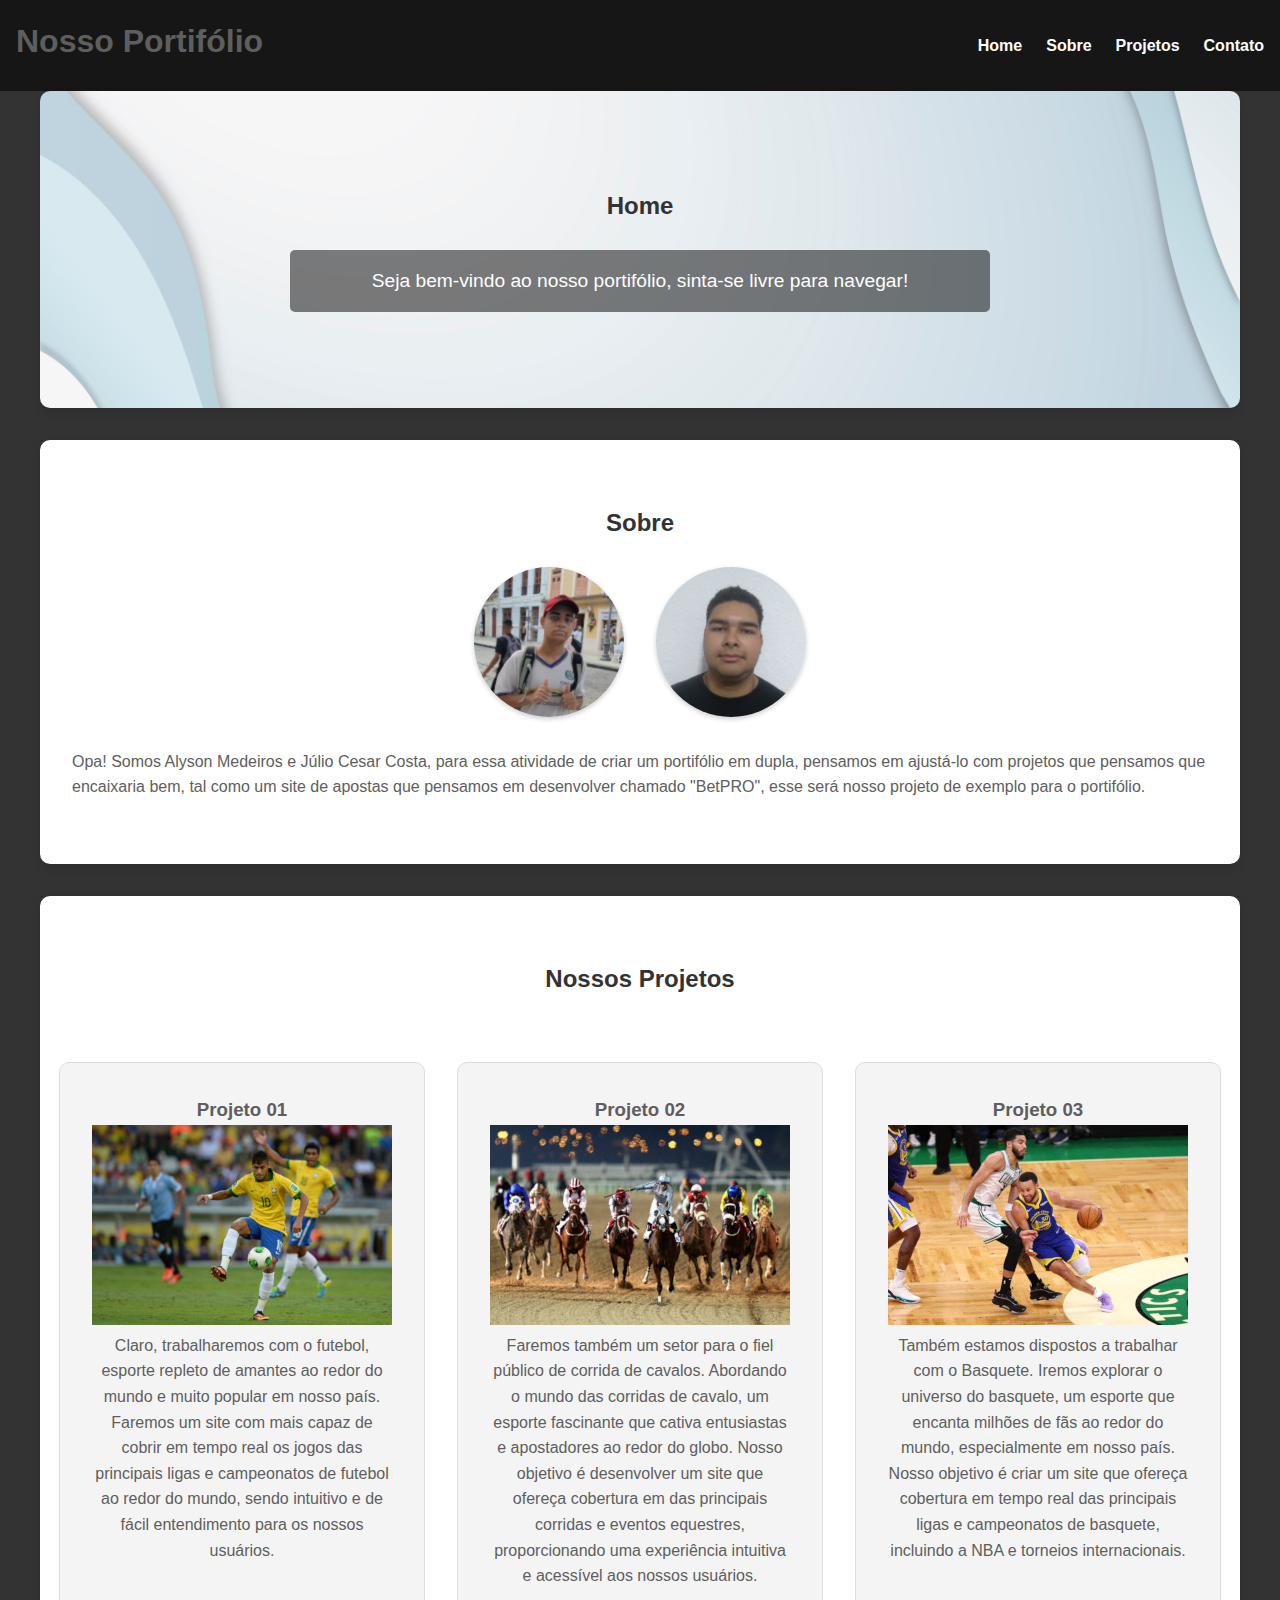
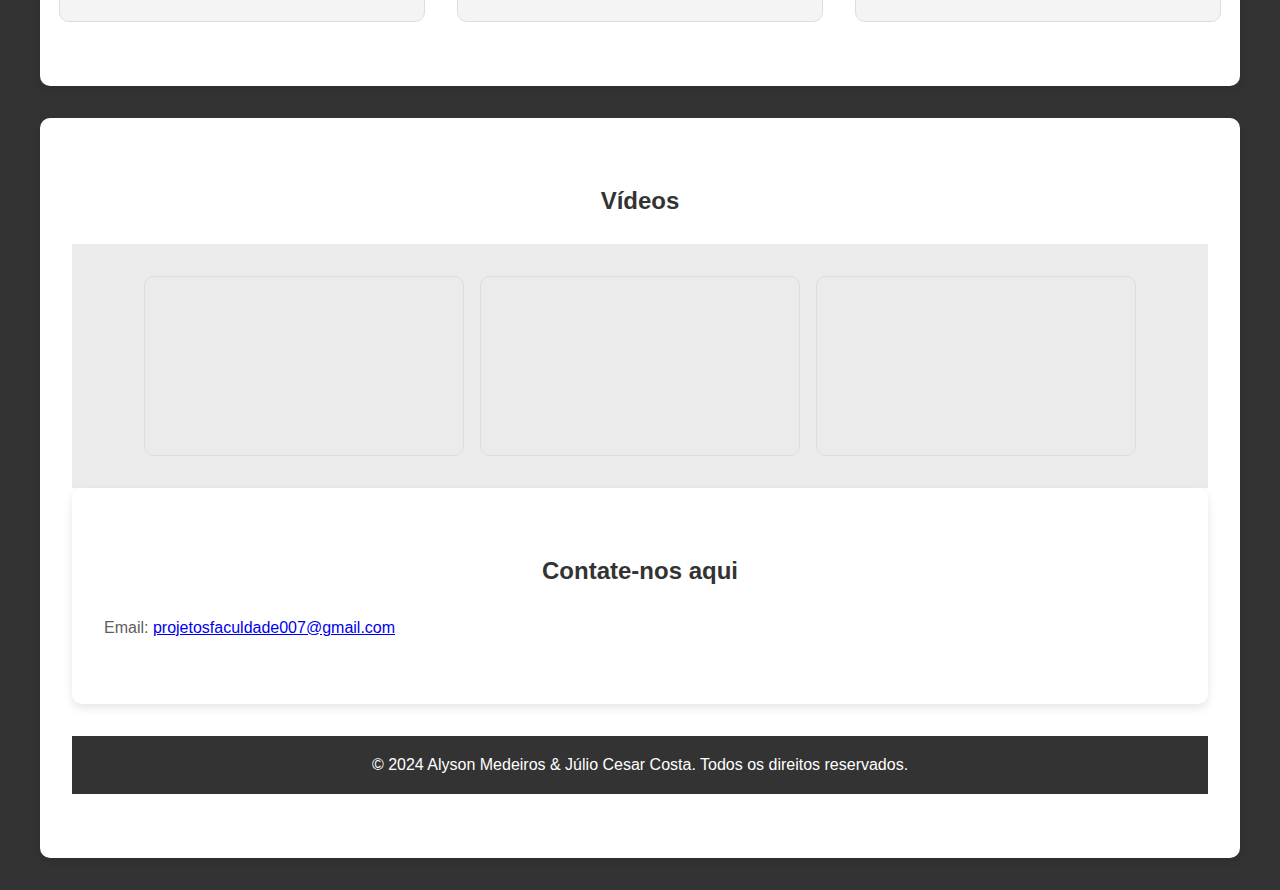
==== index.html @ 22a5c349 "Adicionando arquivos" ====
<!DOCTYPE html>
<html lang="pt-BR">
<head>
    <meta charset="UTF-8">
    <meta name="viewport" content="width=device-width, initial-scale=1.0">
    <link rel="shortcut icon" href="iconesite.png" type="image/x-icon">
    <title>Portfólio | Alyson & Júlio</title>
    <link rel="stylesheet" href="style.css">
</head>
<body>
    <header>
        <h1>Nosso Portifólio</h1>
        <nav>
            <ul>
                <li><a href="#home">Home</a></li>
                <li><a href="#sobre">Sobre</a></li>
                <li><a href="#projetos">Projetos</a></li>
                <li><a href="#contato">Contato</a></li>
            </ul>
        </nav>
    </header>

    <section id="home">
        <h2>Home</h2>
        <p>Seja bem-vindo ao nosso portifólio, sinta-se livre para navegar!</p>
    </section>

    <section id="sobre">
        <h2>Sobre</h2>
        <div class="foto-container">
            <img src="fotopessoal2.jpg" alt="Foto 1" class="foto-3x4">
            <img src="fotopessoal.jpg" alt="Foto 2" class="foto-3x4">
        </div>
        <p>Opa! Somos Alyson Medeiros e Júlio Cesar Costa, para essa atividade de criar um portifólio em dupla, pensamos em ajustá-lo com projetos que pensamos que encaixaria bem, tal como um site de apostas que pensamos em desenvolver chamado "BetPRO", esse será nosso projeto de exemplo para o portifólio.</p>
    </section>

    <section id="projetos">
        <h2 class="titulo-centralizado">Nossos Projetos</h2>
        <div class="projetos-container">
            
        <div class="projeto">
            <h3>Projeto 01</h3>
            <img src="foto001projeto.jpg" alt="">
            <p>Claro, trabalharemos com o futebol, esporte repleto de amantes ao redor do mundo e muito popular em nosso país. Faremos um site com mais capaz de cobrir em tempo real os jogos das principais ligas e campeonatos de futebol ao redor do mundo, sendo intuitivo e de fácil entendimento para os nossos usuários.</p>
        </div>

        <div class="projeto">
            <h3>Projeto 02</h3>
            <img src="foto002projeto.jpg" alt="">
            <p>Faremos também um setor para o fiel público de corrida de cavalos. Abordando o mundo das corridas de cavalo, um esporte fascinante que cativa entusiastas e apostadores ao redor do globo. Nosso objetivo é desenvolver um site que ofereça cobertura em das principais corridas e eventos equestres, proporcionando uma experiência intuitiva e acessível aos nossos usuários.</p>
        </div>

        <div class="projeto">
            <h3>Projeto 03</h3>
            <img src="foto003projeto.jpg" alt="">
            <p>Também estamos dispostos a trabalhar com o Basquete. Iremos explorar o universo do basquete, um esporte que encanta milhões de fãs ao redor do mundo, especialmente em nosso país. Nosso objetivo é criar um site que ofereça cobertura em tempo real das principais ligas e campeonatos de basquete, incluindo a NBA e torneios internacionais.</p>
        </div>
    </section>

    <section id="videos">
        <h2>Vídeos</h2>
        <div class="video-container">
            <iframe width="560" height="315" src="https://www.youtube.com/embed/X-4Q2PlIqNk?si=pk5D5LsvQ7xPU-sH" title="YouTube video player" frameborder="0" allow="accelerometer; autoplay; clipboard-write; encrypted-media; gyroscope; picture-in-picture; web-share" referrerpolicy="strict-origin-when-cross-origin" allowfullscreen></iframe>
            <iframe width="560" height="315" src="https://www.youtube.com/embed/R69lxjUARlY?si=PQ9CLD7HOCpsAaFC" title="YouTube video player" frameborder="0" allow="accelerometer; autoplay; clipboard-write; encrypted-media; gyroscope; picture-in-picture; web-share" referrerpolicy="strict-origin-when-cross-origin" allowfullscreen></iframe>
            <iframe width="560" height="315" src="https://www.youtube.com/embed/y7EefcBI9uI?si=jvSur3Ll_jtUDO1F" title="YouTube video player" frameborder="0" allow="accelerometer; autoplay; clipboard-write; encrypted-media; gyroscope; picture-in-picture; web-share" referrerpolicy="strict-origin-when-cross-origin" allowfullscreen></iframe>
        </div>

    <section id="contato">
        <div class="contato-container">
        <h2>Contate-nos aqui</h2>
        <p>Email: <a href="mailto:projetosfaculdade007@gmail.com">projetosfaculdade007@gmail.com</a></p>
        </div>
    </section>

    <footer>
        <p>&copy; 2024 Alyson Medeiros & Júlio Cesar Costa. Todos os direitos reservados.</p>
    </footer>
</body>
</html>
---- style.css ----
* {
    margin: 0;
    padding: 0;
    box-sizing: border-box;
}

body {
    font-family: 'Arial', sans-serif;
    line-height: 1.6;
    background-color: #333;
    color: #5e5e5e;
    padding-top: 0px;

}

header {
    display: flex; /* Ativa o flexbox */
    justify-content: space-between; /* Espaça o título e o menu */
    align-items: center; /* Alinha verticalmente no centro */
    padding: 1rem; /* Espaçamento interno do cabeçalho */
    background-color: #161616; /* Cor de fundo do cabeçalho */
}

.titulo {
    margin: 0; /* Remove margens do título */
}

.menu ul {
    list-style: none; /* Remove os marcadores da lista */
    margin: 0; /* Remove margens da lista */
    padding: 0; /* Remove preenchimento da lista */
    display: flex; /* Ativa o flexbox na lista */
    gap: 1rem; /* Espaço entre os itens do menu */
}

.menu a {
    text-decoration: none; /* Remove o sublinhado dos links */
    color: #ffffff; /* Cor do texto dos links */
}

.menu a:hover {
    color: #ffffff; /* Cor ao passar o mouse sobre os links */
}


header h1 {
    margin-bottom: 0.5rem;
}

nav ul {
    list-style: none;
    display: flex;
    justify-content: center;
    gap: 1.5rem;
}

nav ul li a {
    color: #fff;
    text-decoration: none;
    font-weight: bold;
    transition: color 0.3s ease;
}

nav ul li a:hover {
    color: #f0a500; /* Efeito hover */
}

/* Seções principais */
section {
    padding: 4rem 2rem;
    max-width: 1200px;
    margin: auto;
    background-color: #fff;
    margin-bottom: 2rem;
    border-radius: 10px;
    box-shadow: 0 4px 10px rgba(0, 0, 0, 0.1);
}

section h2 {
    color: #333;
    text-align: center;
    margin-bottom: 1.5rem;
}

#home {
    background-image: url('fotodefundo.jpg');
    background-size: cover;
    background-position: center;
    color: #fff;
    padding: 6rem 2rem;
    text-align: center;
}

#home p {
    font-size: 1.2rem;
    max-width: 700px;
    margin: auto;
    background-color: rgba(0, 0, 0, 0.5);
    padding: 1rem;
    border-radius: 5px;
}

.foto-container {
    display: flex;
    justify-content: center; /* Alinha as fotos no centro */
    gap: 2rem; /* Espaço entre as fotos */
    margin-bottom: 2rem; /* Espaço abaixo das fotos */
}

.foto-3x4 {
    width: 150px;
    height: 150px;
    border-radius: 50%;
    object-fit: cover;
    box-shadow: 0 2px 5px rgba(0, 0, 0, 0.2);
}

/* Seção de projetos com flexbox */

#projetos {
    display: flex;
    flex-wrap: wrap;
    gap: 2rem;
    justify-content: center;
}

.titulo-centralizado {
    text-align: center; /* Centraliza o texto */
    display: block; /* Faz o título ocupar toda a largura disponível */
    margin-bottom: 2rem; /* Espaçamento abaixo do título */
}

.projetos-container {
    display: flex;
    justify-content: center; /* Centraliza os projetos no centro */
    gap: 2rem; /* Espaço entre os projetos */
}

.projeto {
    background-color: #f4f4f4;
    border: 1px solid #ddd;
    border-radius: 10px;
    padding: 2rem;
    text-align: center;
    flex: 1 1 300px; /* Ajusta a largura mínima dos cards */
    max-width: 400px;
    transition: transform 0.3s ease, box-shadow 0.3s ease;
}



.projeto:hover {
    transform: translateY(-10px);
    box-shadow: 0 6px 15px rgba(0, 0, 0, 0.1);
}

.video-container {
    background-color: rgb(235, 235, 235);
    display: flex; /* Ativa o flexbox para alinhar os vídeos */
    flex-wrap: wrap; /* Permite que os vídeos quebrem para a próxima linha se não houver espaço */
    justify-content: center; /* Centraliza os vídeos */
    gap: 1rem; /* Espaço entre os vídeos */
    padding: 2rem;

}

.video-container iframe {
    width: 320px; /* Largura do vídeo */
    height: 180px; /* Altura do vídeo */
    border: 1px solid #ddd;
    border-radius: 10px;
}

.contato-container {
    padding-top: 0px;
}

footer {
    background-color: #333;
    color: #fff;
    text-align: center;
    padding: 1rem;
    position: relative;
    bottom: 0;
    width: 100%;
    margin-top: 2rem;
}

footer p {
    margin: 0;
}

/* Responsividade */
@media (max-width: 768px) {
    header h1 {
        font-size: 1.5rem;
    }

    section {
        padding: 2rem 1rem;
    }

    nav ul {
        flex-direction: column;
        gap: 1rem;
    }
}
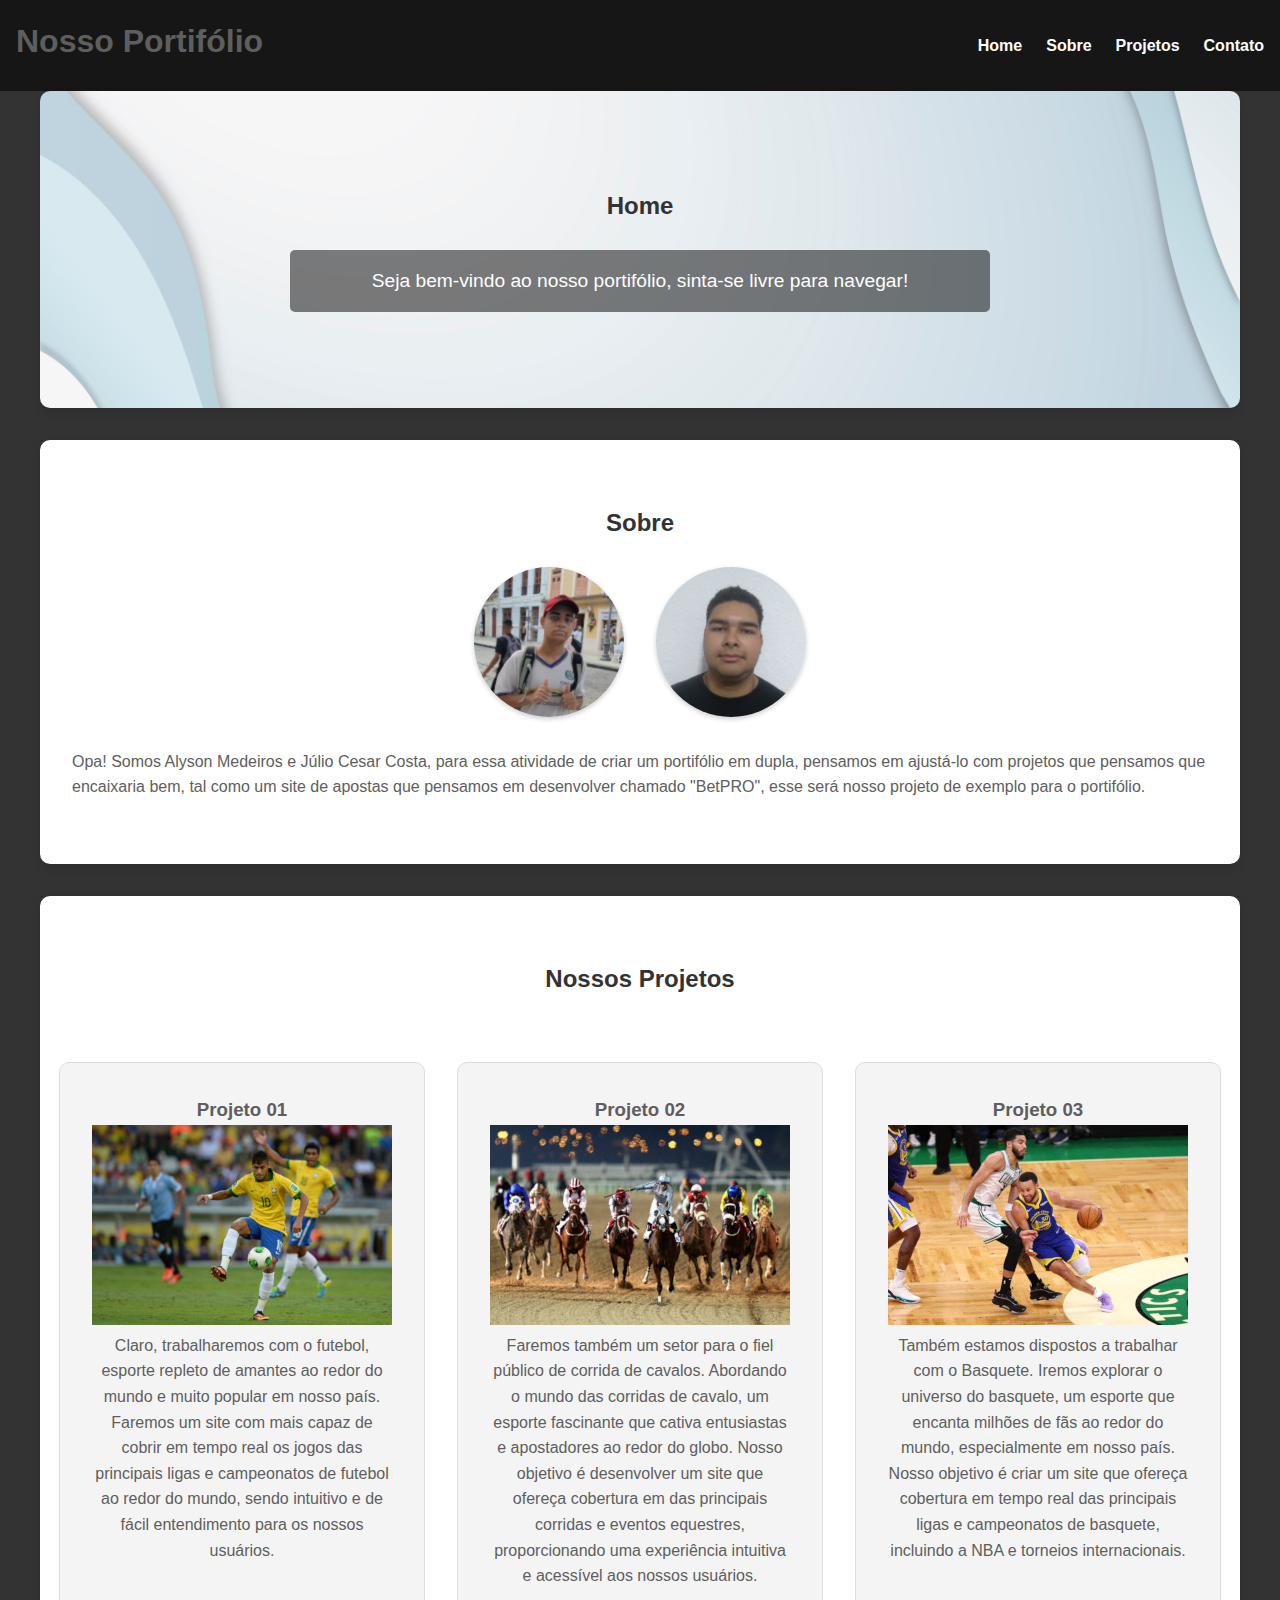
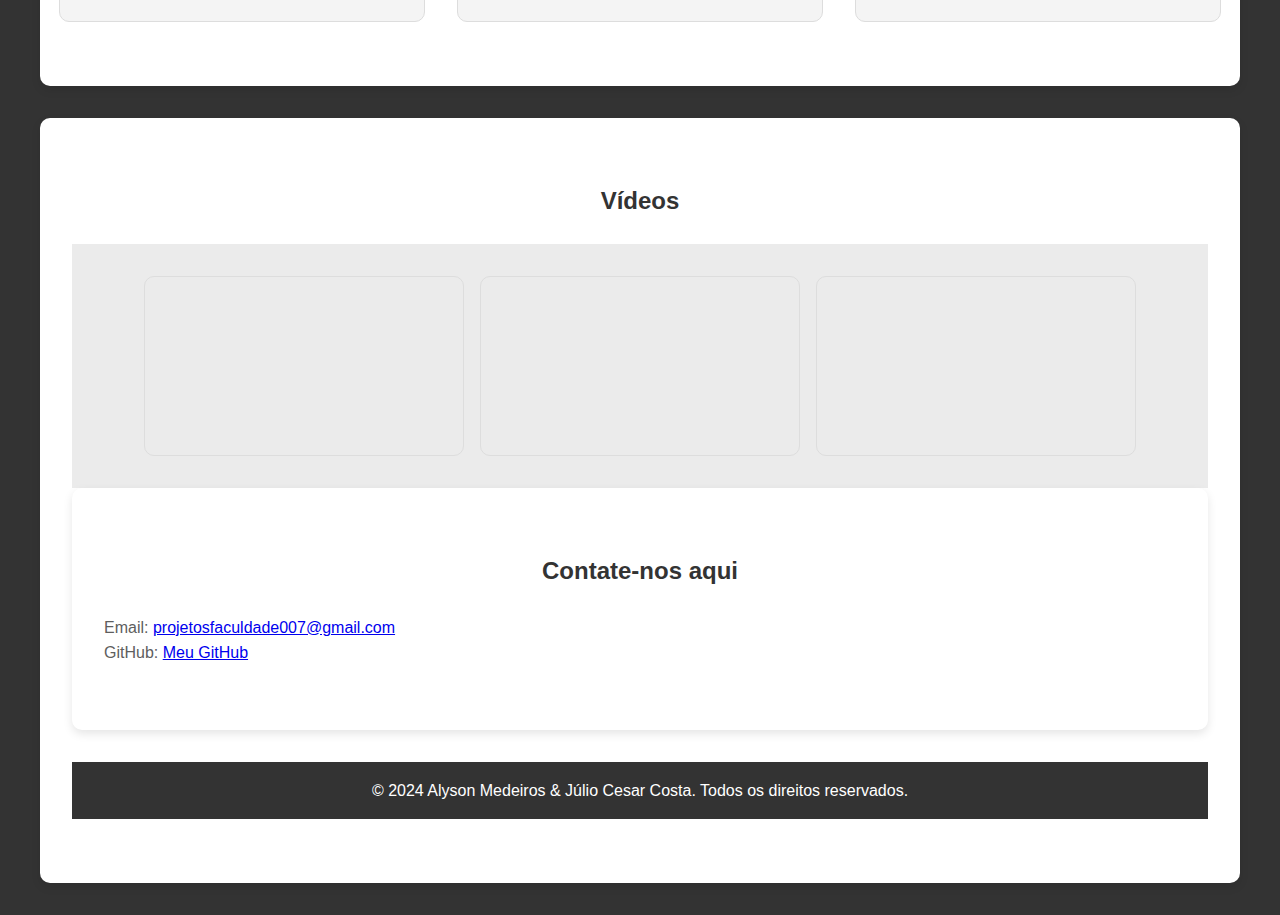
==== commit 48ef42a7: "Modificando algumas coisas" ====
--- a/index.html
+++ b/index.html
@@ -69,6 +69,7 @@
         <div class="contato-container">
         <h2>Contate-nos aqui</h2>
         <p>Email: <a href="mailto:projetosfaculdade007@gmail.com">projetosfaculdade007@gmail.com</a></p>
+        <p>GitHub: <a href="https://github.com/AlysonMLL">Meu GitHub</a></p>
         </div>
     </section>
 
--- a/style.css
+++ b/style.css
@@ -14,32 +14,32 @@
 }
 
 header {
-    display: flex; /* Ativa o flexbox */
-    justify-content: space-between; /* Espaça o título e o menu */
-    align-items: center; /* Alinha verticalmente no centro */
-    padding: 1rem; /* Espaçamento interno do cabeçalho */
-    background-color: #161616; /* Cor de fundo do cabeçalho */
+    display: flex;
+    justify-content: space-between; 
+    align-items: center;
+    padding: 1rem;
+    background-color: #161616;
 }
 
 .titulo {
-    margin: 0; /* Remove margens do título */
+    margin: 0;
 }
 
 .menu ul {
-    list-style: none; /* Remove os marcadores da lista */
-    margin: 0; /* Remove margens da lista */
-    padding: 0; /* Remove preenchimento da lista */
-    display: flex; /* Ativa o flexbox na lista */
-    gap: 1rem; /* Espaço entre os itens do menu */
+    list-style: none; 
+    margin: 0; 
+    padding: 0; 
+    display: flex;
+    gap: 1rem; 
 }
 
 .menu a {
-    text-decoration: none; /* Remove o sublinhado dos links */
-    color: #ffffff; /* Cor do texto dos links */
+    text-decoration: none; 
+    color: #ffffff; 
 }
 
 .menu a:hover {
-    color: #ffffff; /* Cor ao passar o mouse sobre os links */
+    color: #ffffff; 
 }
 
 
@@ -62,7 +62,7 @@
 }
 
 nav ul li a:hover {
-    color: #f0a500; /* Efeito hover */
+    color: #f0a500; 
 }
 
 /* Seções principais */
@@ -102,9 +102,9 @@
 
 .foto-container {
     display: flex;
-    justify-content: center; /* Alinha as fotos no centro */
-    gap: 2rem; /* Espaço entre as fotos */
-    margin-bottom: 2rem; /* Espaço abaixo das fotos */
+    justify-content: center; 
+    gap: 2rem;
+    margin-bottom: 2rem;
 }
 
 .foto-3x4 {
@@ -125,15 +125,15 @@
 }
 
 .titulo-centralizado {
-    text-align: center; /* Centraliza o texto */
-    display: block; /* Faz o título ocupar toda a largura disponível */
-    margin-bottom: 2rem; /* Espaçamento abaixo do título */
+    text-align: center; 
+    display: block; 
+    margin-bottom: 2rem; 
 }
 
 .projetos-container {
     display: flex;
-    justify-content: center; /* Centraliza os projetos no centro */
-    gap: 2rem; /* Espaço entre os projetos */
+    justify-content: center; 
+    gap: 2rem; 
 }
 
 .projeto {
@@ -142,24 +142,16 @@
     border-radius: 10px;
     padding: 2rem;
     text-align: center;
-    flex: 1 1 300px; /* Ajusta a largura mínima dos cards */
+    flex: 1 1 300px; 
     max-width: 400px;
-    transition: transform 0.3s ease, box-shadow 0.3s ease;
-}
-
-
-
-.projeto:hover {
-    transform: translateY(-10px);
-    box-shadow: 0 6px 15px rgba(0, 0, 0, 0.1);
 }
 
 .video-container {
     background-color: rgb(235, 235, 235);
-    display: flex; /* Ativa o flexbox para alinhar os vídeos */
-    flex-wrap: wrap; /* Permite que os vídeos quebrem para a próxima linha se não houver espaço */
-    justify-content: center; /* Centraliza os vídeos */
-    gap: 1rem; /* Espaço entre os vídeos */
+    display: flex; 
+    flex-wrap: wrap; 
+    justify-content: center; 
+    gap: 1rem; 
     padding: 2rem;
 
 }
@@ -189,19 +181,3 @@
 footer p {
     margin: 0;
 }
-
-/* Responsividade */
-@media (max-width: 768px) {
-    header h1 {
-        font-size: 1.5rem;
-    }
-
-    section {
-        padding: 2rem 1rem;
-    }
-
-    nav ul {
-        flex-direction: column;
-        gap: 1rem;
-    }
-}
